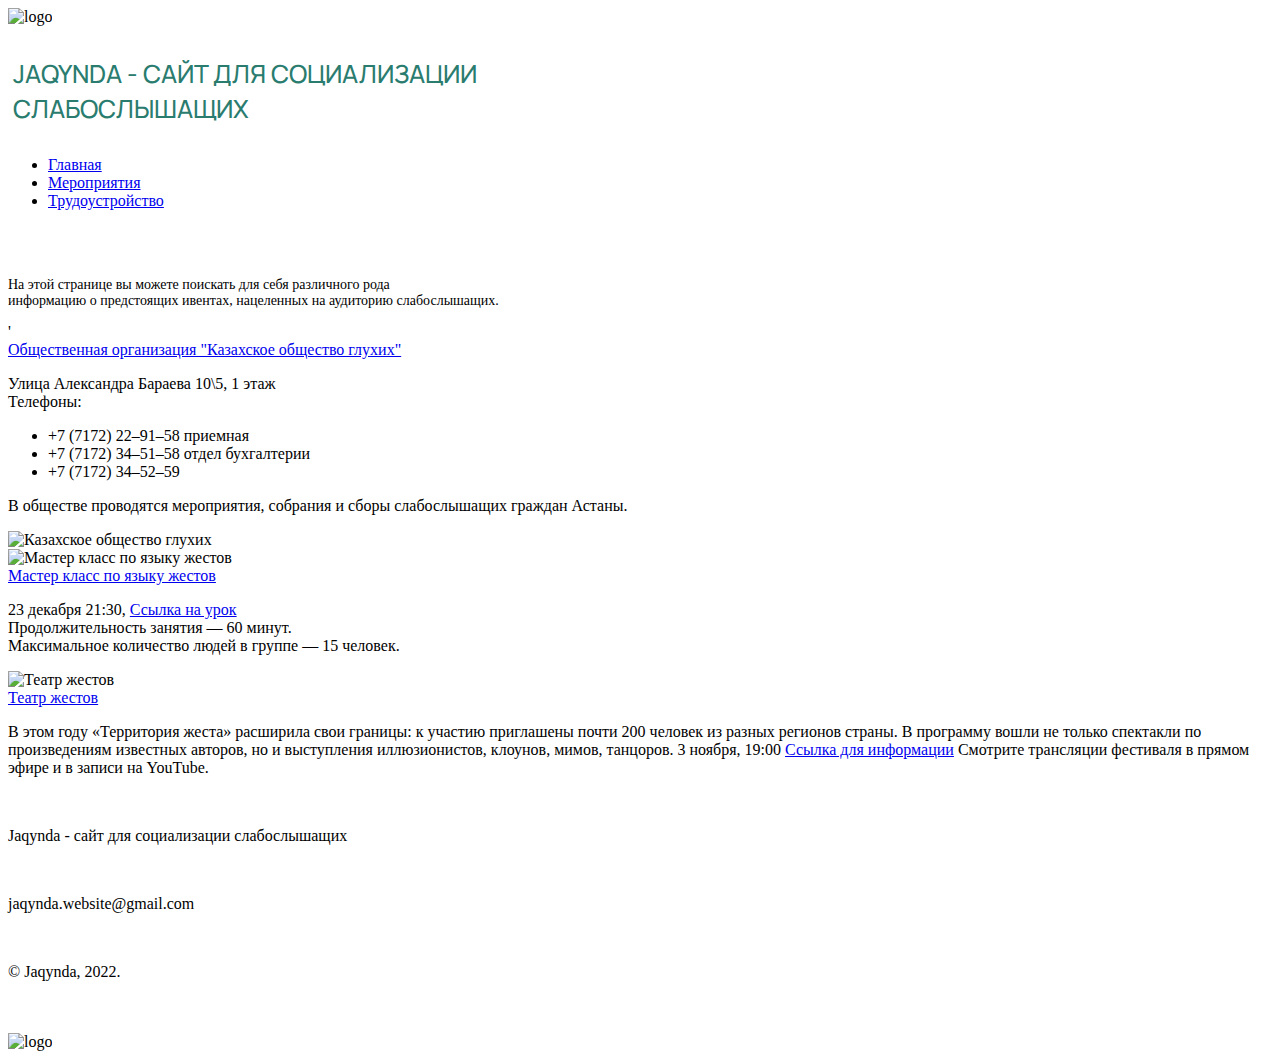
==== Мероприятия.html @ a81740ec "Add files via upload" ====
<!DOCTYPE html>
<html>
<head>
    <meta charset="UTF-8">
    <title>Jaqynda</title>
    <link rel="stylesheet" href="css/style.css"> 
    <link rel="preconnect" href="https://fonts.googleapis.com"><link rel="preconnect" href="https://fonts.gstatic.com" crossorigin><link href="https://fonts.googleapis.com/css2?family=Manrope:wght@400;700&display=swap" rel="stylesheet">
</head>
<body>
    <!-- меню -->
    <div class="upper_colontitle">
        <nav class-="navbar">                       
            <div class="container">
                <img src="https://static.wixstatic.com/media/e852ed_6ec2b88f8d9f40ef924915a198da5330~mv2.jpg/v1/fill/w_137,h_138,al_c,q_80,usm_0.66_1.00_0.01,enc_auto/e852ed_6ec2b88f8d9f40ef924915a198da5330~mv2.jpg" alt="logo" style="width:110px;height:110px;">
        <p style="text-align: left; color: #2A7C6F; padding: 5px; padding-right: 5px; font-weight: 500; font-size: 25px; font-family: Manrope;">JAQYNDA - САЙТ ДЛЯ СОЦИАЛИЗАЦИИ <br>
            СЛАБОСЛЫШАЩИХ</p>
                <!-- <a href="#" class="navbar-brand">text</a>  -->
        
<ul class="navbar-menu">
                <li><a href="index.html.html">Главная</a></li>
                <li><a href="Мероприятия.html">Мероприятия</a></li>
                <li><a href="Трудоустройство.html">Трудоустройство</a></li>
            </ul>
            </div>
        </nav>
    </div>


 <!-- основная часть страницы -->
    <header class="events_header">
        <h2 class="title" style="color: white">Мероприятия для слабослышащих</h2>
        <p style="font-size: 14px"> На этой странице вы можете поискать для себя различного рода <br> информацию о предстоящих ивентах, нацеленных на аудиторию слабослышащих.
         </p>
    </header>

    <div class="container">'
        <div class="left-blocks">
            <div class="block-1">
                <div class="margin-top" class="margin-left"> 
                    <a href="https://2gis.kz/nur_sultan/firm/70000001018108142?m=71.438984%2C51.156058%2F18" class="block-title">Общественная организация "Казахское общество глухих"
                    </a>
                    <p class="block-description">Улица Александра Бараева 10\5, 1 этаж   <br> 
                        
                        Телефоны:</p>
                        <ul class="block-description"> 
                            <li> +7 (7172) 22‒91‒58 приемная </li>
                            <li> +7 (7172) 34‒51‒58 отдел бухгалтерии </li>
                            <li> +7 (7172) 34‒52‒59 </li>
                        </ul>
                
                        <p class="block-description">В обществе проводятся мероприятия, собрания и сборы слабослышащих граждан Астаны.</p>
                </div>
                <img class="img-1" src="images\Общественная организация Казахское общество глухих.png" alt="Казахское общество глухих">
            </div>
            <div class="block-2">
                <img class="img-2" src="images\Мастер класс по языку жестов.png" alt="Мастер класс по языку жестов">
                <div class="margin-bottom" class="margin-right">
                    <a href="#" class="block-title">Мастер класс по языку жестов</a>
                    <p class="block-description">
                        23 декабря 21:30,

                        <a href="https://garagemca.org/ru/event/online-russian-sign-language-lessons">Ссылка на урок</a> <br> 
                        Продолжительность занятия — 60 минут. <br>
                        Максимальное количество людей в группе — 15 человек.</p>
                </div>
            </div>
        </div>
        <div class="block-3">
            <img class="img-3" src="images\Театр жестов.png" alt="Театр жестов">
            <div class="margin-top" class="margin-left">
                <a href="#" class="block-title">Театр жестов</a>
                <p class="block-description">В этом году «Территория жеста» расширила свои границы: к участию приглашены почти 200 человек из разных регионов страны. В программу вошли не только спектакли по произведениям известных авторов, но и выступления иллюзионистов, клоунов, мимов, танцоров.
                    3 ноября, 19:00
                <a href="https://online.kudago.com/event/festival-territoriya-zhesta/"> Ссылка для информации</a>
                Смотрите трансляции фестиваля в прямом эфире и в записи на YouTube.
            </p>
            </div> 
        </div>
    </div>

    <br> 


   


<!-- низ сайта -->
<footer>
    <p>Jaqynda - сайт для социализации слабослышащих</p>
    <br> 
    <p>jaqynda.website@gmail.com</p>
    <br> 
    <p>© Jaqynda, 2022.</p>
    <br> 
    <br>
    <img src="https://static.wixstatic.com/media/e852ed_6ec2b88f8d9f40ef924915a198da5330~mv2.jpg/v1/fill/w_137,h_138,al_c,q_80,usm_0.66_1.00_0.01,enc_auto/e852ed_6ec2b88f8d9f40ef924915a198da5330~mv2.jpg" alt="logo" style="width:110px;height:110px;">
</footer>




</body>
</html>
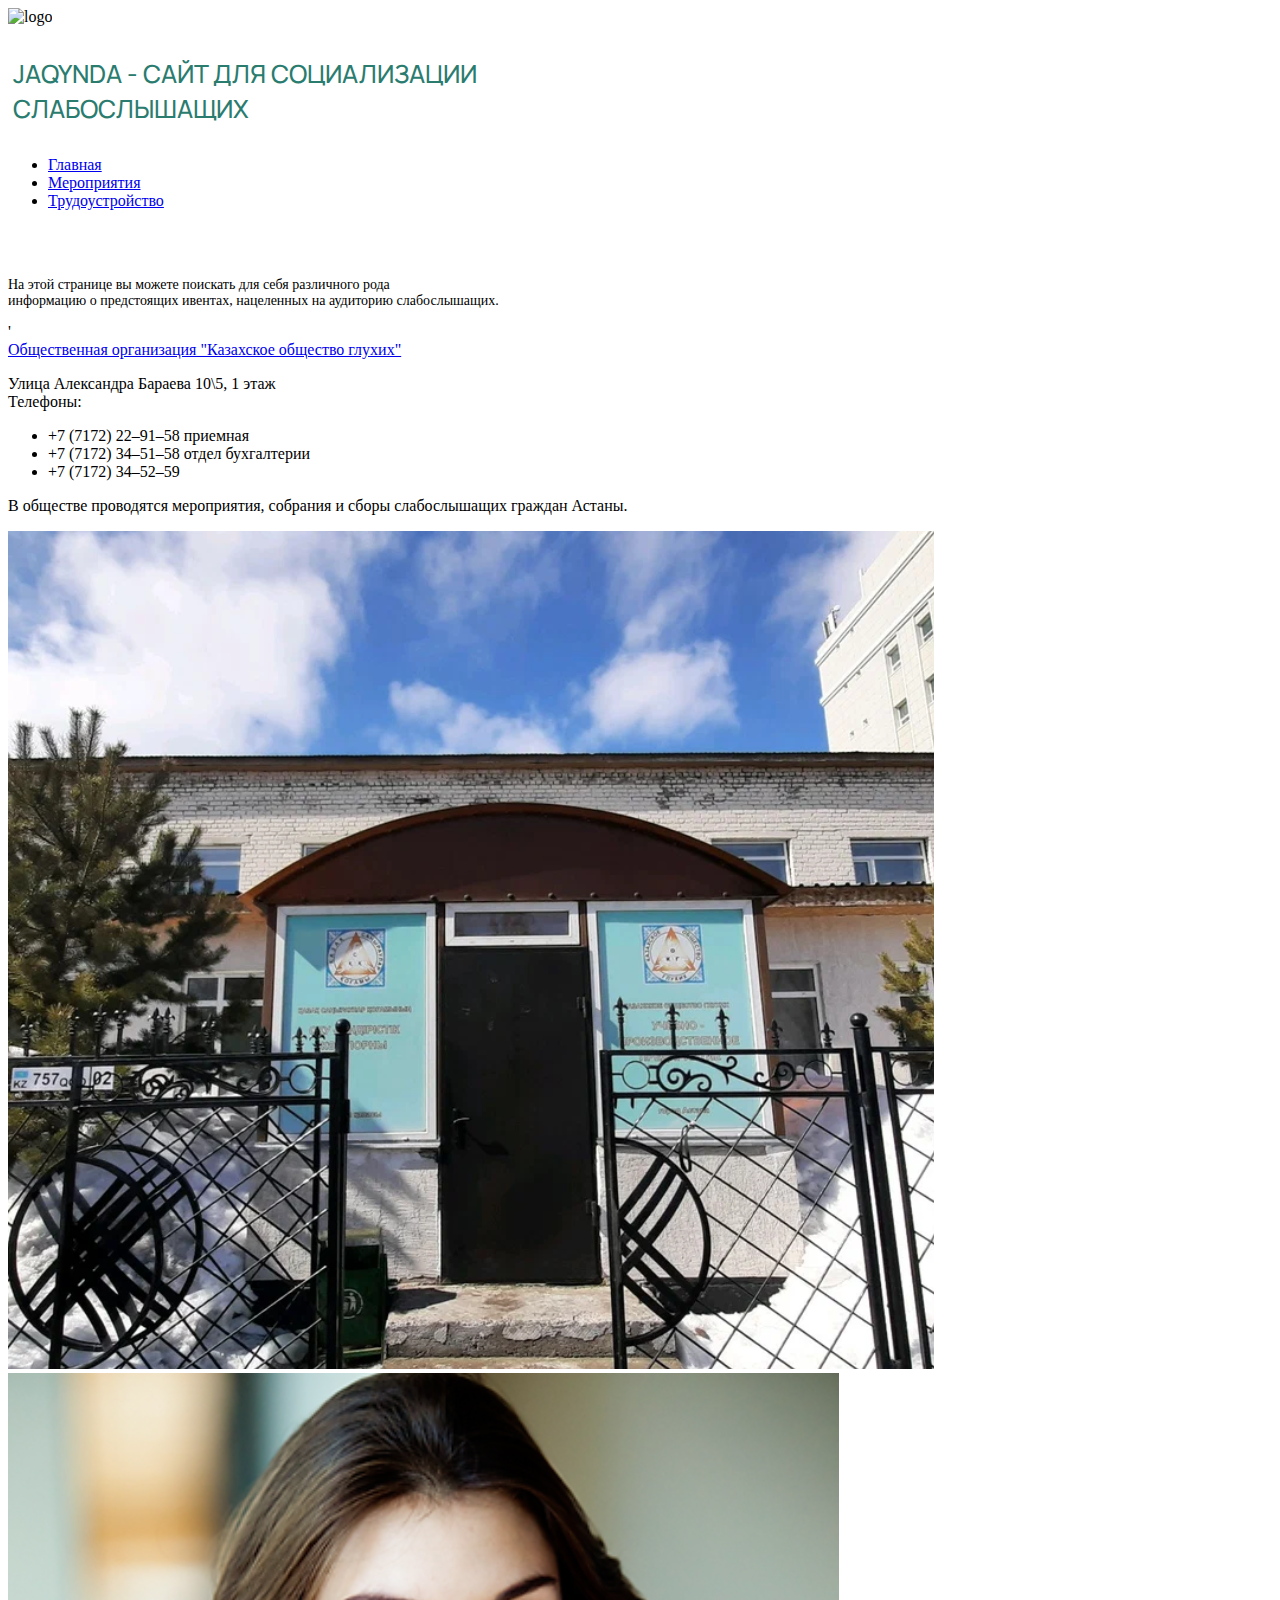
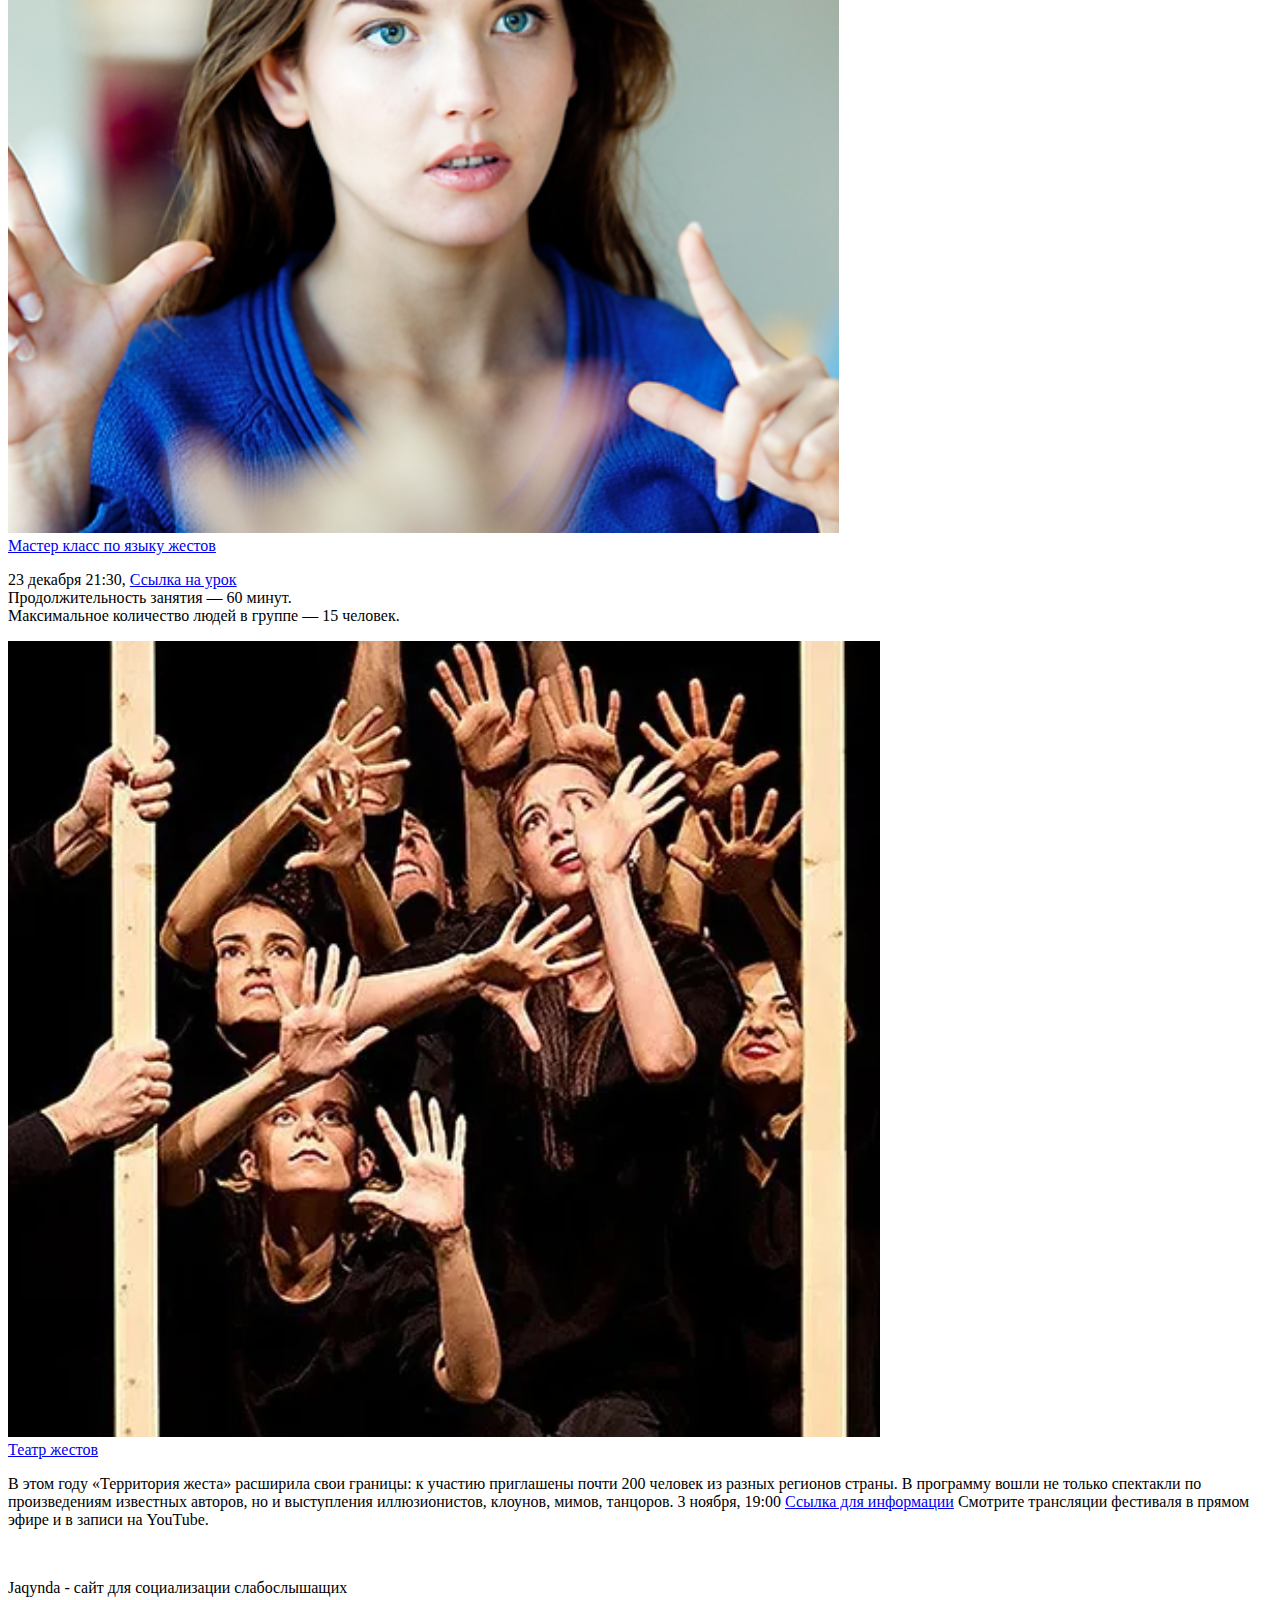
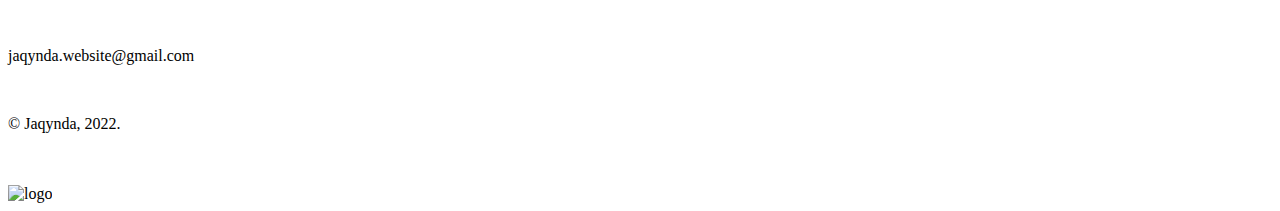
==== commit 2fe67de8: "Add files via upload" ====
--- a/Мероприятия.html
+++ b/Мероприятия.html
@@ -17,7 +17,7 @@
                 <!-- <a href="#" class="navbar-brand">text</a>  -->
         
 <ul class="navbar-menu">
-                <li><a href="index.html.html">Главная</a></li>
+                <li><a href="index.html">Главная</a></li>
                 <li><a href="Мероприятия.html">Мероприятия</a></li>
                 <li><a href="Трудоустройство.html">Трудоустройство</a></li>
             </ul>
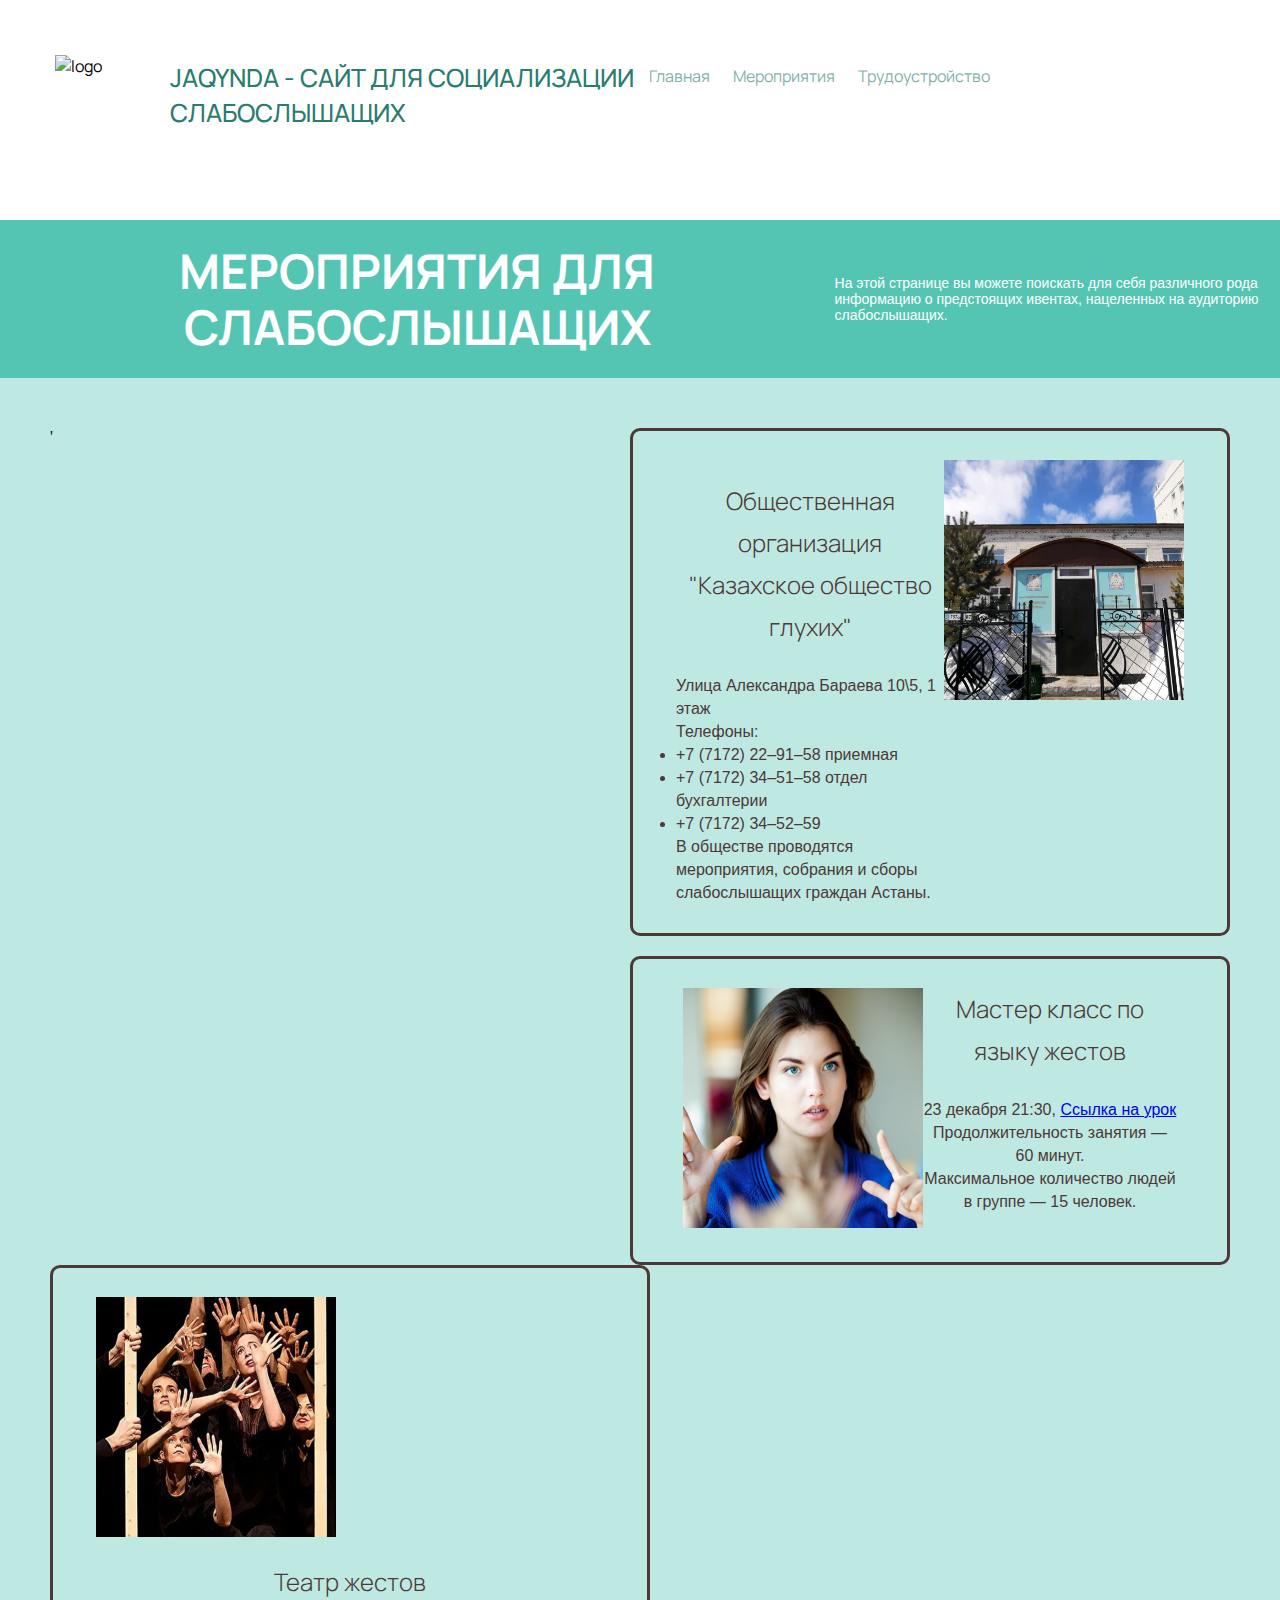
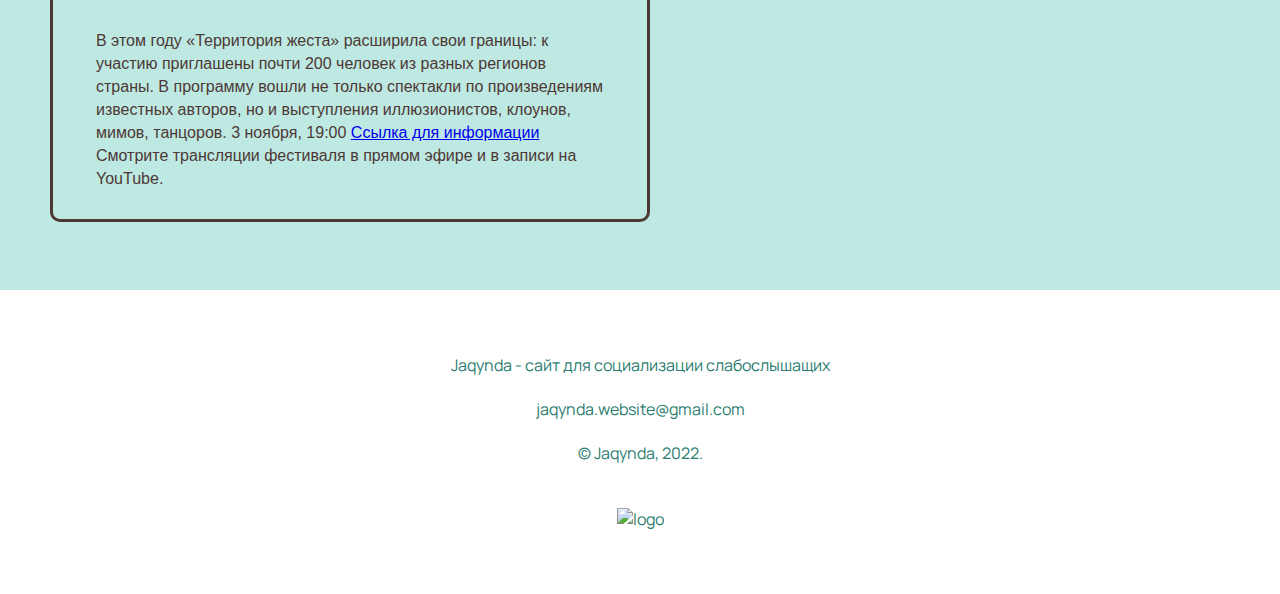
==== commit 79ff5ed0: "Update Мероприятия.html" ====
--- a/Мероприятия.html
+++ b/Мероприятия.html
@@ -3,7 +3,7 @@
 <head>
     <meta charset="UTF-8">
     <title>Jaqynda</title>
-    <link rel="stylesheet" href="css/style.css"> 
+    <link rel="stylesheet" href="CSS/style.css"> 
     <link rel="preconnect" href="https://fonts.googleapis.com"><link rel="preconnect" href="https://fonts.gstatic.com" crossorigin><link href="https://fonts.googleapis.com/css2?family=Manrope:wght@400;700&display=swap" rel="stylesheet">
 </head>
 <body>
@@ -100,4 +100,4 @@
 
 
 </body>
-</html>+</html>
--- a/CSS/style.css
+++ b/CSS/style.css
@@ -0,0 +1,358 @@
+.upper_colontitle {
+    margin: 0px;
+    padding: 5px;
+    background-color: white;
+    display: flex;
+    font-family: 'Manrope';
+  }
+
+  *{
+    margin: 0;
+    padding: 0;
+    box-sizing: border-box;
+    word-wrap: break-word;
+}
+body{
+    background: #bde9e2;
+}
+.events_header{
+    height: 158px;
+    background-color: #54C5B3;
+    display: flex;
+    align-items: center;
+    justify-content: center;
+    color: white;
+    font-family: Arial;
+}
+.title {
+    font-weight: bold;
+    font-size: 48px;
+    line-height: 56px;
+    text-align: center;
+    text-transform: uppercase;
+    color: #2A7C6F;
+    border-radius: 10px;
+    padding: 16px 25px;
+    font-family: Manrope;
+}
+.container {
+    padding: 50px 50px;    
+    display: flex;
+    flex-wrap: wrap;
+    justify-content: space-between;
+}
+.left-blocks {
+    display: flex;
+    flex-direction: column;
+    justify-content: space-between;
+}
+.img-1 {
+width: 240px;
+height: 240px;
+}
+.img-2 {
+width: 240px;
+height: 240px;
+}
+.img-3 {
+width: 240px;
+height: 240px;
+}
+.block-1{
+    padding: 29px 43px;
+    display: flex;
+    margin-bottom: 20px;
+    display: flex;
+    width: 600px;
+    border: 3px solid #4E3835;
+    border-radius: 10px;
+}
+.block-title:hover{
+  text-decoration: underline;
+  transition: all .1s ease-in-out;
+  opacity: 5;
+  background-color: yellow;
+}
+
+.block-2{
+    padding-top: 29px;
+    padding-bottom: 29px;
+    padding-left: 50px;
+    padding-right: 50px;
+    text-align: center;
+    display: flex;
+    width: 600px;
+    border: 3px solid #4E3835;
+border-radius: 10px;
+}
+.block-3{
+    padding: 29px 43px;
+    border: 3px solid #4E3835;
+border-radius: 10px;
+    width: 600px;
+}
+.margin-top{
+    margin-top: 20px;
+}
+.margin-bottom{
+  margin-bottom: 20px;
+}
+.margin-left{
+    margin-left: 20px;
+}
+.margin-right{
+    margin-right: 20px;
+}
+.block-title{
+    margin-bottom: 26px;
+    font-family: Manrope;
+font-style: normal;
+font-weight: 300;
+font-size: 24px;
+line-height: 42px;
+text-align: center;
+color: #4E3835;
+text-decoration: none;
+    display: block;
+    text-align: center;
+}
+.block-title:hover {
+    text-decoration: dotted;
+}
+.block-description{
+font-family: Arial;
+font-style: normal;
+font-weight: 500;
+font-size: 16px;
+line-height: 23px;
+color: #4E3835;
+margin-right: 0px;
+}
+
+footer{
+  background-color: white;
+  text-align: center;
+  color: #2A7C6F; 
+  padding-top: 5%;
+  padding-bottom: 5%;
+  font-family: Manrope;
+}
+
+.navbar{
+  width: 100%;
+  height: 70px;
+}
+.navbar .container{
+  height: inherit;
+  display: flex;
+  justify-content: space-between;
+}
+
+.navbar-menu{
+  list-style-type: none;
+  padding-left: 0;
+  align-items: left;
+  margin-bottom: 0;
+}
+
+.navbar-menu li {
+  display: inline-block;
+}
+
+.navbar-menu li a {
+  display: inline-block;
+  color: #2A7C6F;
+  opacity: 0.6;
+  text-decoration: none;
+  padding: 10px;
+  transition: all .07s ease-in-out;
+  align-items: right;
+}
+
+.navbar-menu li a:hover {
+opacity: 2;
+}
+
+.main_block1{
+  background-color: #54C5B3;
+  font-family: Manrope;
+  padding: 50px;
+  margin: 100px 80px 70px 70px;
+  text-align: center;
+  color: white;
+}
+
+.main_block2{
+  background-color: #6AD1C1;
+  font-family: Manrope;
+  padding: 100px;
+  margin-top: 100px;
+  margin-bottom: 0px;
+  text-align: center;
+  color: white;
+}
+
+.main_block3{
+  background-color: #54C5B3;
+  font-family: Manrope;
+  padding: 200px;
+  padding-top: 30px;
+  color: #54C5B3;
+}
+
+.Zaina{
+padding-top: 230px;
+padding-left: 0px;
+padding-right: 40px;
+background-color: #54C5B3;
+  font-family: Manrope;
+}
+
+.quote {
+  background-color: white;
+  border: dotted;
+  font-size: 26px;
+  margin-left:350px;
+}
+
+.main_button{
+  margin-left: 30px;
+  padding: 10px;
+  color: white;
+  background-color: black;
+  border-radius: 100px;
+  opacity: 1;
+}
+
+.main_button:hover{
+  margin-left: 30px;
+  padding: 10px;
+  color: blue;
+  background-color: black;
+  border-radius: 100px;
+  text-decoration: underline;
+  opacity: 5;
+  transition: all .07s ease-in-out;
+}
+
+.work_header{
+  height: 158px;
+  color: white;
+  display: flex;
+  align-items: center;
+  justify-content: center;
+  background-color: #2A7C6F;
+  font-family: Arial;
+}
+.work_title {
+  font-weight: bold;
+  font-size: 48px;
+  line-height: 56px;
+  text-align: center;
+  text-transform: uppercase;
+  color: white;
+  border-radius: 10px;
+  padding: 30px 25px;
+  margin: 30px 50px;
+  font-family: Manrope;
+}
+.work-container {
+  padding: 70px 50px;    
+  display: flex;
+  flex-wrap: wrap;
+  justify-content: space-between;
+  background-color: white;
+}
+
+.work-block-1{
+  padding-top: 50px;
+  margin-top: 10px;
+  margin-bottom: 0px;
+  margin-left: 50px;
+  display: flex;
+  margin-bottom: 0px;
+  display: flex;
+  width: 600px;
+  border: 3px solid #bde9e2;
+  background-color: #bde9e2;
+}
+.work-block-2{
+  padding-top: 50px;
+  margin-top: 10px;
+  margin-left: 100px;
+  display: flex;
+  margin-bottom: 0px;
+  display: flex;
+  width: 600px;
+  border: 3px solid #bde9e2;
+  background-color: #bde9e2;
+}
+.work-form{
+  color: white;
+  display: flex;
+  justify-content: center;
+  background-color: #2A7C6F;
+  font-family: Arial;
+}
+.form-container{
+  color: black;
+  background-color: white;
+  font-family: Arial;
+  position: static;
+  display: grid;
+  height: auto;
+  justify-content: center;
+  width: 100%;
+  grid-template-rows: repeat(8, min-content) 1fr;
+  grid-template-columns: 100%;
+  border-radius: 1cm;
+  margin-top: 40px;
+  margin-bottom: 20px;
+}
+td{
+  padding-left: 5px;
+  padding-top: 5px;
+}
+.work-button{
+    margin-left: 30px;
+    margin-top: 50px;
+    font-size: 16px;
+    padding: 10px;
+    color: white;
+    background-color: black;
+    border-radius: 100px;
+    opacity: 1;
+}
+label{
+  display:block;
+  margin-bottom: 10px;
+}
+
+.one-input{
+  width:  200px;
+  height: 40px;
+  padding: 5px 10px 5px 10px;
+  border:1px solid red;
+  border-radius: 40px;
+  font-size:16px;
+  font-family: georgia;
+  margin-right: 10px;
+}
+textarea{
+width: 200px;
+height: 40px;
+padding: 5px 10px 5px 10px;
+border:1px solid red;
+border-radius: 20px;
+font-size:16px;
+font-family: georgia;
+}
+
+.education_photo{
+  background-color: white;
+}
+
+.footer_education{
+  background-color: #54C5B3;
+  color: white;
+}